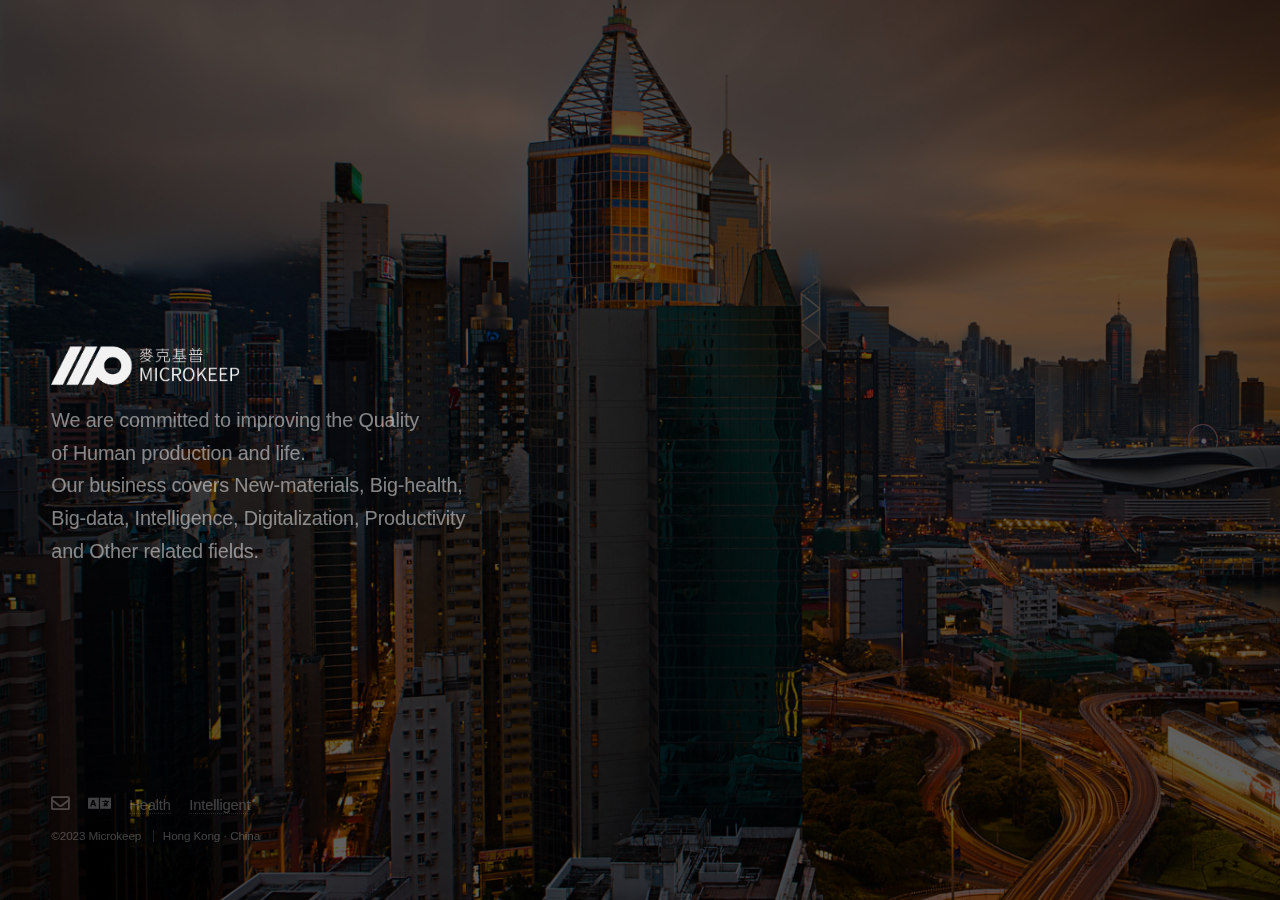
==== en-us/index.html @ 56081758 "Initial commit" ====
<!DOCTYPE HTML>
<html>

<head>
	<title>Micorkeep - Only for Quality life</title>
	<meta charset="utf-8" />
	<meta name="viewport" content="width=device-width, initial-scale=1, user-scalable=no" />
	<meta name="keywords" content="Microkeep,麦克基普,麥克基普"/>
	<meta name="description" content="We are committed to improving the Quality of Human production and life. Our business covers New-materials, Big-health, Big-data, Intelligence, Digitalization, Productivity and Other related fields."/>
	<meta name="author" content="Microkeep"/>
	<meta name="copyright" content="Microkeep"/>
	<link rel="icon" href="../assets/images/favicon.svg" type="image/x-icon" />
	<link rel="shortcut icon" href="../assets/images/favicon.svg" type="image/x-icon" />

	<link rel="stylesheet" href="../assets/css/main.css" />
</head>

<body class="is-preload">

	<!-- Header -->
	<header id="header">
		<img src="../assets/images/logo-landscape.png"></img>
		<p>
			We are committed to improving the Quality<br> of Human production and life. <br>Our business covers New-materials, Big-health, <br>Big-data, Intelligence, Digitalization, Productivity<br> and Other related fields.
		</p>
		<!-- <a>Health Technology</a><span> · </span><a>Intelligent Technology</a> -->
	</header>


	<!-- Footer -->
	<footer id="footer">
		<ul class="icons">
			<li><a href="mailto:business@microkeep.com" class="icon fa-envelope"><span class="label">E-Mail</span></a></li>
			<li><a href="/zh-tw" class="icon solid fa-language"><span class="label">Language</span></a></li>
			<li><a href="/health" >Health</a></li>
			<li><a href="/intelligent">Intelligent</a></li>
		</ul>
		<ul class="copyright">
			<li>&copy;2023 Microkeep</li>
			<li>Hong Kong · China</li>
		</ul>
	</footer>

	<!-- Scripts -->
	<script src="../assets/js/main.js"></script>

</body>

</html>
---- assets/css/main.css ----
@import url(fontawesome-all.min.css);
/* @import url("https://fonts.googleapis.com/css?family=Roboto:400,700"); */

/*
	Eventually by HTML5 UP
	html5up.net | @ajlkn
	Free for personal and commercial use under the CCA 3.0 license (html5up.net/license)
*/
html,
body,
div,
span,
applet,
object,
iframe,
h1,
h2,
h3,
h4,
h5,
h6,
p,
blockquote,
pre,
a,
abbr,
acronym,
address,
big,
cite,
code,
del,
dfn,
em,
img,
ins,
kbd,
q,
s,
samp,
small,
strike,
strong,
sub,
sup,
tt,
var,
b,
u,
i,
center,
dl,
dt,
dd,
ol,
ul,
li,
fieldset,
form,
label,
legend,
table,
caption,
tbody,
tfoot,
thead,
tr,
th,
td,
article,
aside,
canvas,
details,
embed,
figure,
figcaption,
footer,
header,
hgroup,
menu,
nav,
output,
ruby,
section,
summary,
time,
mark,
audio,
video {
  margin: 0;
  padding: 0;
  border: 0;
  font-size: 100%;
  font: inherit;
  vertical-align: baseline;
}

article,
aside,
details,
figcaption,
figure,
footer,
header,
hgroup,
menu,
nav,
section {
  display: block;
}

body {
  line-height: 1;
}

ol,
ul {
  list-style: none;
}

blockquote,
q {
  quotes: none;
}

blockquote:before,
blockquote:after,
q:before,
q:after {
  content: '';
  content: none;
}

table {
  border-collapse: collapse;
  border-spacing: 0;
}

body {
  -webkit-text-size-adjust: none;
}

mark {
  background-color: transparent;
  color: inherit;
}

input::-moz-focus-inner {
  border: 0;
  padding: 0;
}

input,
select,
textarea {
  -moz-appearance: none;
  -webkit-appearance: none;
  -ms-appearance: none;
  appearance: none;
}

/* Basic */
@-ms-viewport {
  width: device-width;
}

body {
  -ms-overflow-style: scrollbar;
}

@media screen and (max-width: 480px) {

  html,
  body {
    min-width: 320px;
  }
}

html {
  box-sizing: border-box;
}

*,
*:before,
*:after {
  box-sizing: inherit;
}

html,
body {
  height: 100%;
  overflow-x: hidden;
  width: 100%;
}

@media screen and (max-height: 640px) {

  html,
  body {
    height: auto;
    min-height: 100%;
  }
}

body {
  display: -moz-flex;
  display: -webkit-flex;
  display: -ms-flex;
  display: flex;
  -moz-flex-direction: column;
  -webkit-flex-direction: column;
  -ms-flex-direction: column;
  flex-direction: column;
  -moz-justify-content: center;
  -webkit-justify-content: center;
  -ms-justify-content: center;
  justify-content: center;
  background-color: #000;
  padding: 6em 4em 4em 4em;
}

body.is-preload *,
body.is-preload *:before,
body.is-preload *:after {
  -moz-animation: none !important;
  -webkit-animation: none !important;
  -ms-animation: none !important;
  animation: none !important;
  -moz-transition: none !important;
  -webkit-transition: none !important;
  -ms-transition: none !important;
  transition: none !important;
}

body>* {
  position: relative;
  z-index: 2;
}

@media screen and (max-width: 1680px) {
  body {
    padding: 6em 3.5em 3.5em 3.5em;
  }
}

@media screen and (max-width: 736px) {
  body {
    padding: 5em 2em 2em 2em;
  }
}

@media screen and (max-width: 360px) {
  body {
    padding: 5em 1.25em 1.25em 1.25em;
  }
}

/* BG */
#bg {
  -moz-transition: opacity 2s ease-in-out;
  -webkit-transition: opacity 2s ease-in-out;
  -ms-transition: opacity 2s ease-in-out;
  transition: opacity 2s ease-in-out;
  height: 100%;
  left: 0;
  opacity: 0.375;
  position: fixed;
  top: 0;
  width: 100%;
  z-index: 1;
}

#bg div {
  -moz-transition: opacity 3s ease;
  -webkit-transition: opacity 3s ease;
  -ms-transition: opacity 3s ease;
  transition: opacity 3s ease;
  background-size: cover;
  height: 100%;
  left: 0;
  opacity: 0;
  position: absolute;
  top: 0;
  visibility: hidden;
  width: 150%;
}

#bg div.visible {
  -moz-animation: bg 45s linear infinite;
  -webkit-animation: bg 45s linear infinite;
  -ms-animation: bg 45s linear infinite;
  animation: bg 45s linear infinite;
  opacity: 1;
  visibility: visible;
  z-index: 1;
}

#bg div.visible.top {
  z-index: 2;
}

@media screen and (max-width: 1280px) {
  #bg div.visible {
    -moz-animation: bg 29.25s linear infinite;
    -webkit-animation: bg 29.25s linear infinite;
    -ms-animation: bg 29.25s linear infinite;
    animation: bg 29.25s linear infinite;
  }
}

@media screen and (max-width: 736px) {
  #bg div.visible {
    -moz-animation: bg 18s linear infinite;
    -webkit-animation: bg 18s linear infinite;
    -ms-animation: bg 18s linear infinite;
    animation: bg 18s linear infinite;
  }
}

#bg div:only-child {
  -moz-animation-direction: alternate !important;
  -webkit-animation-direction: alternate !important;
  -ms-animation-direction: alternate !important;
  animation-direction: alternate !important;
}

body.is-preload #bg {
  opacity: 0;
}

@-moz-keyframes bg {
  0% {
    -moz-transform: translateX(0);
    -webkit-transform: translateX(0);
    -ms-transform: translateX(0);
    transform: translateX(0);
  }

  100% {
    -moz-transform: translateX(-25%);
    -webkit-transform: translateX(-25%);
    -ms-transform: translateX(-25%);
    transform: translateX(-25%);
  }
}

@-webkit-keyframes bg {
  0% {
    -moz-transform: translateX(0);
    -webkit-transform: translateX(0);
    -ms-transform: translateX(0);
    transform: translateX(0);
  }

  100% {
    -moz-transform: translateX(-25%);
    -webkit-transform: translateX(-25%);
    -ms-transform: translateX(-25%);
    transform: translateX(-25%);
  }
}

@-ms-keyframes bg {
  0% {
    -moz-transform: translateX(0);
    -webkit-transform: translateX(0);
    -ms-transform: translateX(0);
    transform: translateX(0);
  }

  100% {
    -moz-transform: translateX(-25%);
    -webkit-transform: translateX(-25%);
    -ms-transform: translateX(-25%);
    transform: translateX(-25%);
  }
}

@keyframes bg {
  0% {
    -moz-transform: translateX(0);
    -webkit-transform: translateX(0);
    -ms-transform: translateX(0);
    transform: translateX(0);
  }

  100% {
    -moz-transform: translateX(-25%);
    -webkit-transform: translateX(-25%);
    -ms-transform: translateX(-25%);
    transform: translateX(-25%);
  }
}

/* Type */
body,
input,
select,
textarea {
  color: rgba(255, 255, 255, 0.75);
  font-family: "Roboto", sans-serif;
  font-size: 16pt;
  font-weight: 400;
  letter-spacing: -0.01em;
  line-height: 1.65em;
}

@media screen and (max-width: 1680px) {

  body,
  input,
  select,
  textarea {
    font-size: 12pt;
  }
}

@media screen and (max-width: 1280px) {

  body,
  input,
  select,
  textarea {
    font-size: 11pt;
  }
}

@media screen and (max-width: 980px) {

  body,
  input,
  select,
  textarea {
    font-size: 12pt;
  }
}

@media screen and (max-width: 736px) {

  body,
  input,
  select,
  textarea {
    font-size: 12pt;
  }
}

@media screen and (max-width: 480px) {

  body,
  input,
  select,
  textarea {
    font-size: 12pt;
  }
}

a {
  -moz-transition: border-bottom-color 0.2s ease, color 0.2s ease;
  -webkit-transition: border-bottom-color 0.2s ease, color 0.2s ease;
  -ms-transition: border-bottom-color 0.2s ease, color 0.2s ease;
  transition: border-bottom-color 0.2s ease, color 0.2s ease;
  border-bottom: dotted 1px rgba(255, 255, 255, 0.25);
  color: #FC6E5B;
  text-decoration: none;
}

a:hover {
  border-bottom-color: transparent;
  color: #FC6E5B !important;
  text-decoration: none;
}

strong,
b {
  color: #fff;
  font-weight: 700;
}

em,
i {
  font-style: italic;
}

p {
  margin: 0 0 2em 0;
}

h1,
h2,
h3,
h4,
h5,
h6 {
  color: #fff;
  font-weight: 700;
  line-height: 1em;
  margin: 0 0 1em 0;
}

h1 a,
h2 a,
h3 a,
h4 a,
h5 a,
h6 a {
  color: inherit;
  text-decoration: none;
}

h1 {
  font-size: 2.5em;
  line-height: 1.25em;
}

h2 {
  font-size: 1.75em;
  line-height: 1.5em;
}

h3 {
  font-size: 1.35em;
  line-height: 1.5em;
}

h4 {
  font-size: 1.1em;
  line-height: 1.5em;
}

h5 {
  font-size: 0.9em;
  line-height: 1.5em;
}

h6 {
  font-size: 0.7em;
  line-height: 1.5em;
}

sub {
  font-size: 0.8em;
  position: relative;
  top: 0.5em;
}

sup {
  font-size: 0.8em;
  position: relative;
  top: -0.5em;
}

blockquote {
  border-left: solid 8px rgba(255, 255, 255, 0.35);
  font-style: italic;
  margin: 0 0 2em 0;
  padding: 0.5em 0 0.5em 2em;
}

code {
  background: rgba(255, 255, 255, 0.125);
  border-radius: 6px;
  border: solid 2px rgba(255, 255, 255, 0.35);
  font-family: "Courier New", monospace;
  font-size: 0.9em;
  margin: 0 0.25em;
  padding: 0.25em 0.65em;
}

pre {
  -webkit-overflow-scrolling: touch;
  font-family: "Courier New", monospace;
  font-size: 0.9em;
  margin: 0 0 2em 0;
}

pre code {
  display: block;
  line-height: 1.75em;
  padding: 1em 1.5em;
  overflow-x: auto;
}

hr {
  border: 0;
  border-bottom: solid 2px rgba(255, 255, 255, 0.35);
  margin: 2em 0;
}

hr.major {
  margin: 3em 0;
}

/* Section/Article */
section.special,
article.special {
  text-align: center;
}

header p {
  color: rgba(255, 255, 255, 0.5);
  position: relative;
  margin: 0 0 1.5em 0;
}

header h2+p {
  font-size: 1.25em;
  margin-top: -1em;
  line-height: 1.5em;
}

header h3+p {
  font-size: 1.1em;
  margin-top: -0.8em;
  line-height: 1.5em;
}

header h4+p,
header h5+p,
header h6+p {
  font-size: 0.9em;
  margin-top: -0.6em;
  line-height: 1.5em;
}

@media screen and (max-width: 980px) {
  header br {
    display: none;
  }
}

@media screen and (max-width: 736px) {
  header br {
    display: inline;
  }
}

@media screen and (max-width: 480px) {
  header br {
    display: none;
  }
}

/* Icon */
.icon {
  text-decoration: none;
  border-bottom: none;
  position: relative;
}

.icon:before {
  -moz-osx-font-smoothing: grayscale;
  -webkit-font-smoothing: antialiased;
  display: inline-block;
  font-style: normal;
  font-variant: normal;
  text-rendering: auto;
  line-height: 1;
  text-transform: none !important;
  font-family: 'Font Awesome 5 Free';
  font-weight: 400;
}

.icon>.label {
  display: none;
}

.icon:before {
  line-height: inherit;
}

.icon.solid:before {
  font-weight: 900;
}

.icon.brands:before {
  font-family: 'Font Awesome 5 Brands';
}

/* List */
ol {
  list-style: decimal;
  margin: 0 0 2em 0;
  padding-left: 1.25em;
}

ol li {
  padding-left: 0.25em;
}

ul {
  list-style: disc;
  margin: 0 0 2em 0;
  padding-left: 1em;
}

ul li {
  padding-left: 0.5em;
}

/* Icons */
ul.icons {
  cursor: default;
  list-style: none;
  padding-left: 0;
}

ul.icons li {
  display: inline-block;
  padding: 0 1em 0 0;
}

ul.icons li:last-child {
  padding-right: 0;
}

ul.icons li .icon:before {
  font-size: 1.25em;
}

ul.icons li a {
  color: inherit;
}

/* Form */
form {
  margin: 0 0 2em 0;
}

form .message {
  text-decoration: none;
  -moz-transition: opacity 0.2s ease-in-out, -moz-transform 0.2s ease-in-out;
  -webkit-transition: opacity 0.2s ease-in-out, -webkit-transform 0.2s ease-in-out;
  -ms-transition: opacity 0.2s ease-in-out, -ms-transform 0.2s ease-in-out;
  transition: opacity 0.2s ease-in-out, transform 0.2s ease-in-out;
  -moz-transform: scale(1.05);
  -webkit-transform: scale(1.05);
  -ms-transform: scale(1.05);
  transform: scale(1.05);
  height: 2.75em;
  line-height: 2.75em;
  opacity: 0;
}

form .message:before {
  -moz-osx-font-smoothing: grayscale;
  -webkit-font-smoothing: antialiased;
  display: inline-block;
  font-style: normal;
  font-variant: normal;
  text-rendering: auto;
  line-height: 1;
  text-transform: none !important;
  font-family: 'Font Awesome 5 Free';
  font-weight: 900;
}

form .message:before {
  margin-right: 0.5em;
}

form .message.visible {
  -moz-transform: scale(1);
  -webkit-transform: scale(1);
  -ms-transform: scale(1);
  transform: scale(1);
  opacity: 1;
}

form .message.success {
  color: #FC6E5B;
}

form .message.success:before {
  content: '\f00c';
}

form .message.failure {
  color: #ff2361;
}

form .message.failure:before {
  content: '\f119';
}

label {
  color: #fff;
  display: block;
  font-size: 0.9em;
  font-weight: 700;
  margin: 0 0 1em 0;
}

@-moz-keyframes focus {
  0% {
    -moz-transform: scale(1);
    -webkit-transform: scale(1);
    -ms-transform: scale(1);
    transform: scale(1);
  }

  50% {
    -moz-transform: scale(1.025);
    -webkit-transform: scale(1.025);
    -ms-transform: scale(1.025);
    transform: scale(1.025);
  }

  100% {
    -moz-transform: scale(1);
    -webkit-transform: scale(1);
    -ms-transform: scale(1);
    transform: scale(1);
  }
}

@-webkit-keyframes focus {
  0% {
    -moz-transform: scale(1);
    -webkit-transform: scale(1);
    -ms-transform: scale(1);
    transform: scale(1);
  }

  50% {
    -moz-transform: scale(1.025);
    -webkit-transform: scale(1.025);
    -ms-transform: scale(1.025);
    transform: scale(1.025);
  }

  100% {
    -moz-transform: scale(1);
    -webkit-transform: scale(1);
    -ms-transform: scale(1);
    transform: scale(1);
  }
}

@-ms-keyframes focus {
  0% {
    -moz-transform: scale(1);
    -webkit-transform: scale(1);
    -ms-transform: scale(1);
    transform: scale(1);
  }

  50% {
    -moz-transform: scale(1.025);
    -webkit-transform: scale(1.025);
    -ms-transform: scale(1.025);
    transform: scale(1.025);
  }

  100% {
    -moz-transform: scale(1);
    -webkit-transform: scale(1);
    -ms-transform: scale(1);
    transform: scale(1);
  }
}

@keyframes focus {
  0% {
    -moz-transform: scale(1);
    -webkit-transform: scale(1);
    -ms-transform: scale(1);
    transform: scale(1);
  }

  50% {
    -moz-transform: scale(1.025);
    -webkit-transform: scale(1.025);
    -ms-transform: scale(1.025);
    transform: scale(1.025);
  }

  100% {
    -moz-transform: scale(1);
    -webkit-transform: scale(1);
    -ms-transform: scale(1);
    transform: scale(1);
  }
}

input[type="text"],
input[type="password"],
input[type="email"],
select,
textarea {
  -moz-appearance: none;
  -webkit-appearance: none;
  -ms-appearance: none;
  appearance: none;
  -moz-transform: scale(1);
  -webkit-transform: scale(1);
  -ms-transform: scale(1);
  transform: scale(1);
  -moz-transition: border-color 0.2s ease, background-color 0.2s ease;
  -webkit-transition: border-color 0.2s ease, background-color 0.2s ease;
  -ms-transition: border-color 0.2s ease, background-color 0.2s ease;
  transition: border-color 0.2s ease, background-color 0.2s ease;
  background-color: transparent;
  border-radius: 6px;
  border: none;
  border: solid 2px rgba(255, 255, 255, 0.35);
  color: inherit;
  display: block;
  outline: 0;
  padding: 0 1em;
  text-decoration: none;
  width: 100%;
}

input[type="text"]:invalid,
input[type="password"]:invalid,
input[type="email"]:invalid,
select:invalid,
textarea:invalid {
  box-shadow: none;
}

input[type="text"]:focus,
input[type="password"]:focus,
input[type="email"]:focus,
select:focus,
textarea:focus {
  -moz-animation: focus 0.1s;
  -webkit-animation: focus 0.1s;
  -ms-animation: focus 0.1s;
  animation: focus 0.1s;
  background-color: rgba(255, 255, 255, 0.125);
  border-color: #FC6E5B;
}

select {
  background-image: url("data:image/svg+xml;charset=utf8,%3Csvg xmlns='http://www.w3.org/2000/svg' width='40' height='40' preserveAspectRatio='none' viewBox='0 0 40 40'%3E%3Cpath d='M9.4,12.3l10.4,10.4l10.4-10.4c0.2-0.2,0.5-0.4,0.9-0.4c0.3,0,0.6,0.1,0.9,0.4l3.3,3.3c0.2,0.2,0.4,0.5,0.4,0.9 c0,0.4-0.1,0.6-0.4,0.9L20.7,31.9c-0.2,0.2-0.5,0.4-0.9,0.4c-0.3,0-0.6-0.1-0.9-0.4L4.3,17.3c-0.2-0.2-0.4-0.5-0.4-0.9 c0-0.4,0.1-0.6,0.4-0.9l3.3-3.3c0.2-0.2,0.5-0.4,0.9-0.4S9.1,12.1,9.4,12.3z' fill='rgba(255, 255, 255, 0.35)' /%3E%3C/svg%3E");
  background-size: 1.25rem;
  background-repeat: no-repeat;
  background-position: calc(100% - 1rem) center;
  height: 2.75em;
  padding-right: 2.75em;
  text-overflow: ellipsis;
}

select option {
  color: #fff;
  background: #000;
}

select:focus::-ms-value {
  background-color: transparent;
}

select::-ms-expand {
  display: none;
}

input[type="text"],
input[type="password"],
input[type="email"],
select {
  height: 2.75em;
}

textarea {
  padding: 0.75em 1em;
}

input[type="checkbox"],
input[type="radio"] {
  -moz-appearance: none;
  -webkit-appearance: none;
  -ms-appearance: none;
  appearance: none;
  display: block;
  float: left;
  margin-right: -2em;
  opacity: 0;
  width: 1em;
  z-index: -1;
}

input[type="checkbox"]+label,
input[type="radio"]+label {
  text-decoration: none;
  color: rgba(255, 255, 255, 0.75);
  cursor: pointer;
  display: inline-block;
  font-size: 1em;
  font-weight: 400;
  padding-left: 2.4em;
  padding-right: 0.75em;
  position: relative;
}

input[type="checkbox"]+label:before,
input[type="radio"]+label:before {
  -moz-osx-font-smoothing: grayscale;
  -webkit-font-smoothing: antialiased;
  display: inline-block;
  font-style: normal;
  font-variant: normal;
  text-rendering: auto;
  line-height: 1;
  text-transform: none !important;
  font-family: 'Font Awesome 5 Free';
  font-weight: 900;
}

input[type="checkbox"]+label:before,
input[type="radio"]+label:before {
  background: rgba(255, 255, 255, 0.125);
  border-radius: 6px;
  border: solid 2px rgba(255, 255, 255, 0.35);
  content: '';
  display: inline-block;
  font-size: 0.8em;
  height: 1.65em;
  left: 0;
  line-height: 1.65em;
  position: absolute;
  text-align: center;
  top: 0;
  width: 1.65em;
}

input[type="checkbox"]:checked+label:before,
input[type="radio"]:checked+label:before {
  background: #FC6E5B;
  border-color: #FC6E5B;
  color: #ffffff;
  content: '\f00c';
}

input[type="checkbox"]:focus+label:before,
input[type="radio"]:focus+label:before {
  border-color: #FC6E5B;
  box-shadow: 0 0 0 2px #FC6E5B;
}

input[type="checkbox"]+label:before {
  border-radius: 6px;
}

input[type="radio"]+label:before {
  border-radius: 100%;
}

::-webkit-input-placeholder {
  color: rgba(255, 255, 255, 0.5) !important;
  opacity: 1.0;
}

:-moz-placeholder {
  color: rgba(255, 255, 255, 0.5) !important;
  opacity: 1.0;
}

::-moz-placeholder {
  color: rgba(255, 255, 255, 0.5) !important;
  opacity: 1.0;
}

:-ms-input-placeholder {
  color: rgba(255, 255, 255, 0.5) !important;
  opacity: 1.0;
}

.formerize-placeholder {
  color: rgba(255, 255, 255, 0.5) !important;
  opacity: 1.0;
}

/* Button */
input[type="submit"],
input[type="reset"],
input[type="button"],
button,
.button {
  -moz-appearance: none;
  -webkit-appearance: none;
  -ms-appearance: none;
  appearance: none;
  -moz-transition: background-color 0.2s ease-in-out, color 0.2s ease-in-out, opacity 0.2s ease-in-out;
  -webkit-transition: background-color 0.2s ease-in-out, color 0.2s ease-in-out, opacity 0.2s ease-in-out;
  -ms-transition: background-color 0.2s ease-in-out, color 0.2s ease-in-out, opacity 0.2s ease-in-out;
  transition: background-color 0.2s ease-in-out, color 0.2s ease-in-out, opacity 0.2s ease-in-out;
  background-color: #FC6E5B;
  border-radius: 6px;
  border: 0;
  color: #ffffff !important;
  cursor: pointer;
  display: inline-block;
  font-weight: 700;
  height: 2.75em;
  line-height: 2.75em;
  padding: 0 1.125em;
  text-align: center;
  text-decoration: none;
  white-space: nowrap;
}

input[type="submit"]:hover,
input[type="reset"]:hover,
input[type="button"]:hover,
button:hover,
.button:hover {
  background-color: #FC8E5B;
}

input[type="submit"]:active,
input[type="reset"]:active,
input[type="button"]:active,
button:active,
.button:active {
  background-color: #FC8E5B;
}

input[type="submit"].disabled,
input[type="submit"]:disabled,
input[type="reset"].disabled,
input[type="reset"]:disabled,
input[type="button"].disabled,
input[type="button"]:disabled,
button.disabled,
button:disabled,
.button.disabled,
.button:disabled {
  opacity: 0.5;
}

@media screen and (max-width: 480px) {

  input[type="submit"],
  input[type="reset"],
  input[type="button"],
  button,
  .button {
    padding: 0;
  }
}

/* Header */
#header h1 {
  font-size: 3.25em;
  margin: 0 0 0.55em 0;
}

#header img {
  width: 200px;
}

#header p {
  font-size: 1.35em;
  line-height: 1.65em;
}

#header a {
  /* color: inherit; */
  cursor: pointer;
}

@media screen and (max-width: 736px) {
  #header h1 {
    font-size: 2em;
  }

  #header p {
    font-size: 1em;
  }
}

@media screen and (max-width: 480px) {
  #header {
    margin: 0 0 1em 0;
  }
}

/* Signup Form */
#signup-form {
  display: -moz-flex;
  display: -webkit-flex;
  display: -ms-flex;
  display: flex;
  position: relative;
}

#signup-form input[type="text"],
#signup-form input[type="password"],
#signup-form input[type="email"] {
  width: 18em;
}

#signup-form>* {
  margin: 0 0 0 1em;
}

#signup-form> :first-child {
  margin: 0 0 0 0;
}

@media screen and (max-width: 480px) {
  #signup-form {
    -moz-flex-direction: column;
    -webkit-flex-direction: column;
    -ms-flex-direction: column;
    flex-direction: column;
  }

  #signup-form input[type="type"],
  #signup-form input[type="password"],
  #signup-form input[type="email"] {
    width: 100%;
  }

  #signup-form>* {
    margin: 1.25em 0 0 0;
  }

  #signup-form .message {
    bottom: -1.5em;
    font-size: 0.9em;
    height: 1em;
    left: 0;
    line-height: inherit;
    margin-top: 0;
    position: absolute;
  }
}

/* Footer */
#footer {
  -moz-transition: opacity 0.5s ease-in-out;
  -webkit-transition: opacity 0.5s ease-in-out;
  -ms-transition: opacity 0.5s ease-in-out;
  transition: opacity 0.5s ease-in-out;
  bottom: 4em;
  color: rgba(255, 255, 255, 0.5);
  left: 4em;
  opacity: 0.5;
  position: absolute;
}

#footer .icons {
  margin: 0 0 0.5em 0;
}

#footer .copyright {
  font-size: 0.8em;
  list-style: none;
  padding: 0;
}

#footer .copyright li {
  border-left: solid 1px rgba(255, 255, 255, 0.25);
  display: inline-block;
  line-height: 1em;
  margin: 0 0 0 0.75em;
  padding: 0 0 0 0.75em;
}

#footer .copyright li:first-child {
  border-left: 0;
  margin-left: 0;
  padding-left: 0;
}

#footer .copyright a {
  color: inherit;
  cursor: pointer;
}

#footer:hover {
  opacity: 1;
}

#footer> :last-child {
  margin-bottom: 0;
}

@media screen and (max-width: 1680px) {
  #footer {
    bottom: 3.5em;
    left: 3.5em;
  }
}

@media screen and (max-width: 736px) {
  #footer {
    bottom: 2em;
    left: 2em;
  }
}

@media screen and (max-width: 360px) {
  #footer {
    bottom: 1.25em;
    left: 1.25em;
  }
}

@media screen and (max-height: 640px) {
  #footer {
    bottom: auto;
    left: auto;
    margin: 1em 0 0 0;
    position: relative;
  }
}
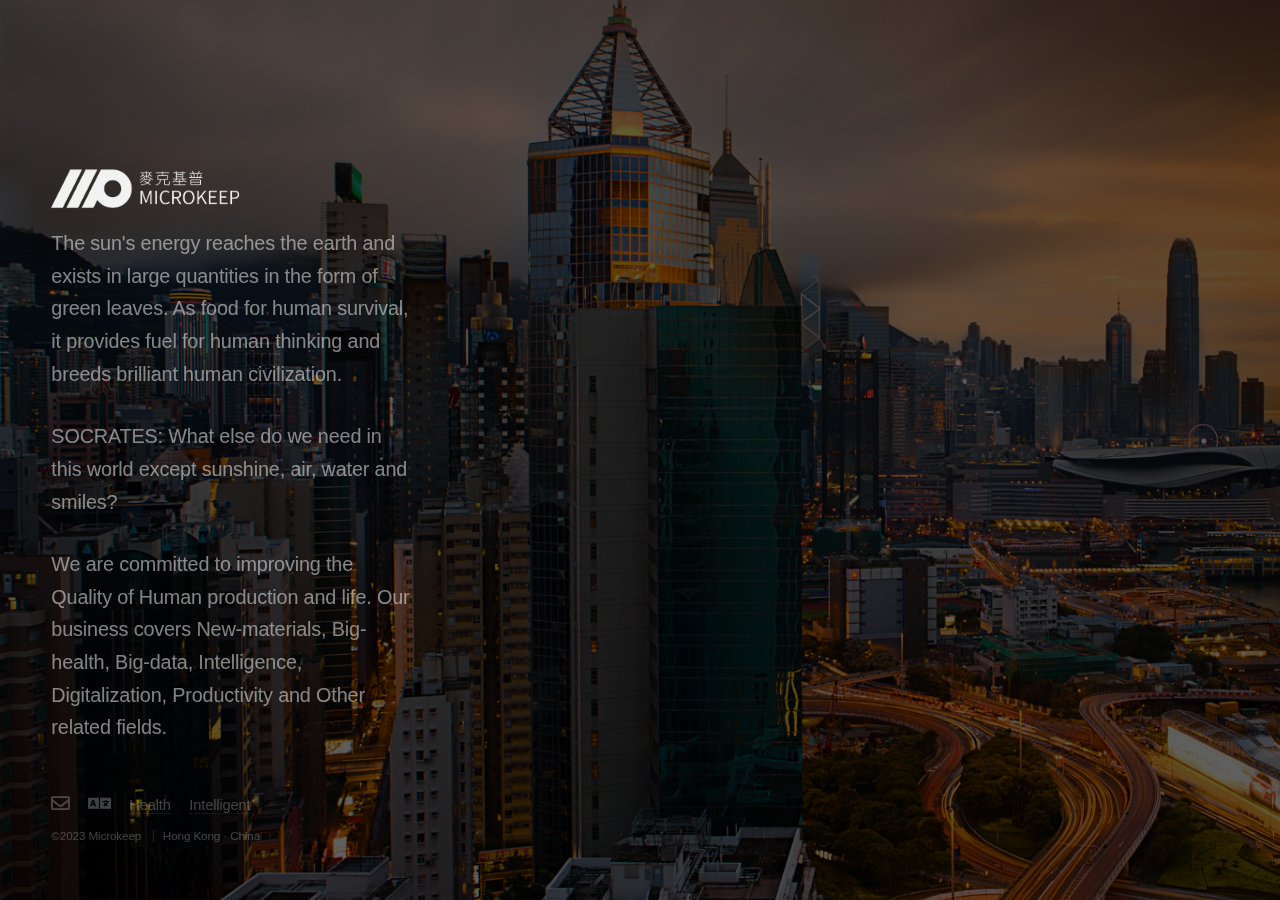
==== commit 638e10b8: "home content" ====
--- a/en-us/index.html
+++ b/en-us/index.html
@@ -2,7 +2,7 @@
 <html>
 
 <head>
-	<title>Micorkeep - Only for Quality life</title>
+	<title>Micorkeep - Only for Quality Civilization</title>
 	<meta charset="utf-8" />
 	<meta name="viewport" content="width=device-width, initial-scale=1, user-scalable=no" />
 	<meta name="keywords" content="Microkeep,麦克基普,麥克基普"/>
@@ -21,7 +21,13 @@
 	<header id="header">
 		<img src="../assets/images/logo-landscape.png"></img>
 		<p>
-			We are committed to improving the Quality<br> of Human production and life. <br>Our business covers New-materials, Big-health, <br>Big-data, Intelligence, Digitalization, Productivity<br> and Other related fields.
+			The sun's energy reaches the earth and exists in large quantities in the form of green leaves. As food for human survival, it provides fuel for human thinking and breeds brilliant human civilization. 
+		</p>
+		<p>
+			SOCRATES: What else do we need in this world except sunshine, air, water and smiles?
+		</p>
+		<p>
+			We are committed to improving the Quality of Human production and life. Our business covers New-materials, Big-health, Big-data, Intelligence, Digitalization, Productivity and Other related fields.
 		</p>
 		<!-- <a>Health Technology</a><span> · </span><a>Intelligent Technology</a> -->
 	</header>
--- a/assets/css/main.css
+++ b/assets/css/main.css
@@ -601,6 +601,7 @@
   color: rgba(255, 255, 255, 0.5);
   position: relative;
   margin: 0 0 1.5em 0;
+  max-width: 360px;
 }
 
 header h2+p {
